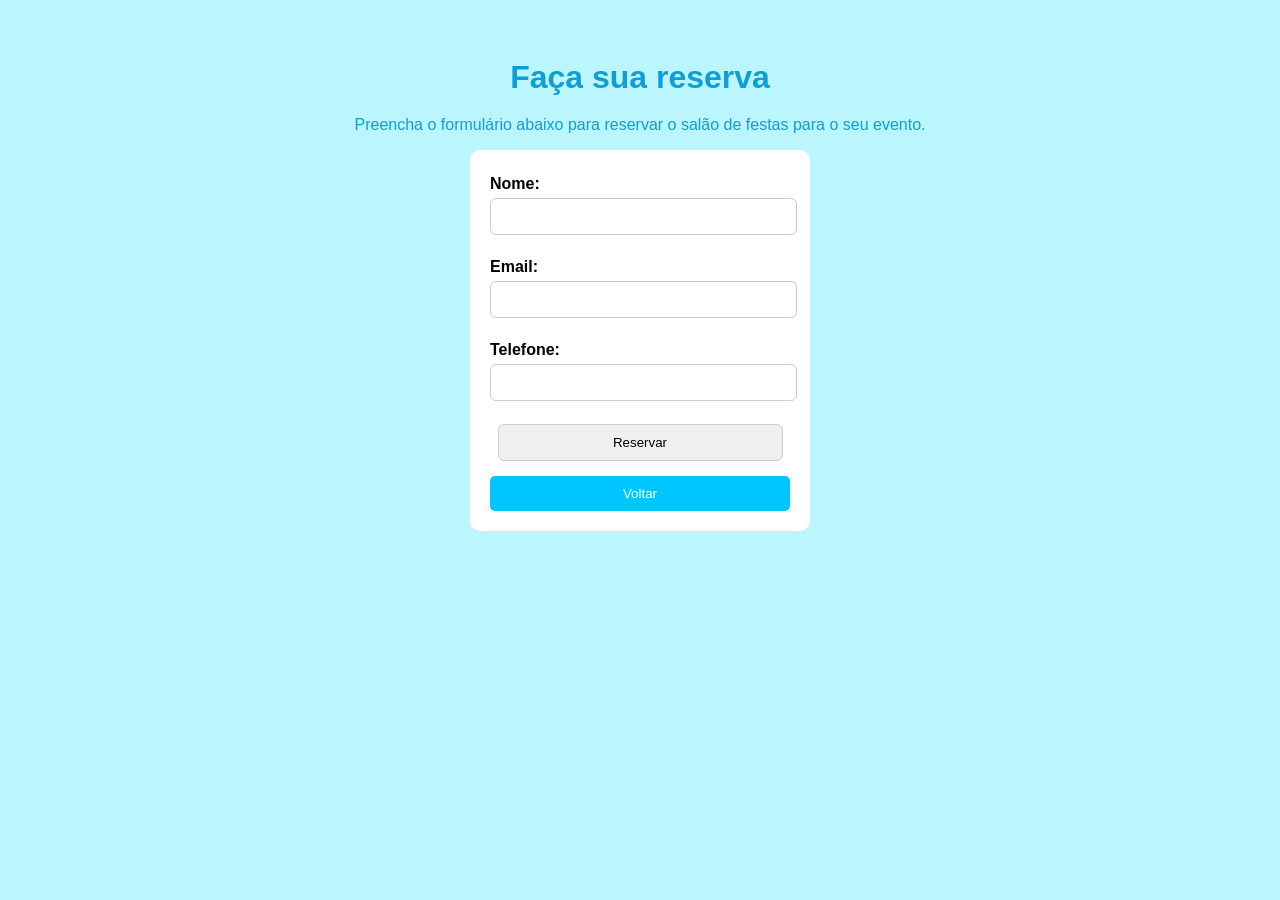
==== reservas.html @ d5a5a95c "Add files via upload" ====
<!DOCTYPE html>
<html lang="pt-br">
<head>
    <meta charset="UTF-8">
    <meta name="viewport" content="width=device-width, initial-scale=1.0">
    <title>Reservas</title>
    <link rel="stylesheet" href="style.css">
</head>
<body>
    <main>
        <div class="container">
            <h1>Faça sua reserva</h1>
            <p>Preencha o formulário abaixo para reservar o salão de festas para o seu evento.</p>
            <form action="cadastro.html" method="post">
                <label for="nome">Nome:</label>
                <input type="text" id="nome" name="nome" required><br><br>
                
                <label for="email">Email:</label>
                <input type="email" id="email" name="email" required><br><br>
                
                <label for="telefone">Telefone:</label>
                <input type="tel" id="telefone" name="telefone" required><br><br>
                
                <input type="submit" value="Reservar">
                <button type="button" onclick="window.location.href='index.html'">Voltar</button>
            </form>
    </main>
    
</body>
</html>
---- style.css ----
body{
   font-family: Arial;
   background-color: rgb(187, 245, 253);
   text-align: center;
   padding: 30px;
   color: rgb(15, 158, 214);
}

h1, h2{
    margin-bottom: 20px;
}

.menu a{
    display: block;
    margin: 10px auto;
    padding: 12px;
    width: 220px;
    background: #00c6ff;
    color: white;
    text-decoration: none;
    border-radius: 8px;
}

.menu a:hover{
    background: #0072ff;
}

form{
    background: white;
    color: black;
    width: 300px;
    margin: auto;
    padding: 20px;
    border-radius: 10px;
}

label{
    display: block;
    text-align: left;
    margin-top: 5px;
    font-weight: bold;
    color: 555;
}

input{
    width: 95%;
    padding: 10px;
    margin-top: 5px;
    border: 1px solid #ccc;
    border-radius: 6px;

}

button{
    margin-top: 15px;
    padding: 10px;
    width: 100%;
    background: #00c6ff;
    color: white;
    border: none;
    border-radius: 5px;  
}

a{
    color: white;
    text-decoration: none;
    background-color: #00c6ff;
    padding: 10px;
    border-radius: 5px;
}

a:hover{
    background: #0072ff;
}

ul{
    list-style: none;
    padding: 0;
    margin lef
}
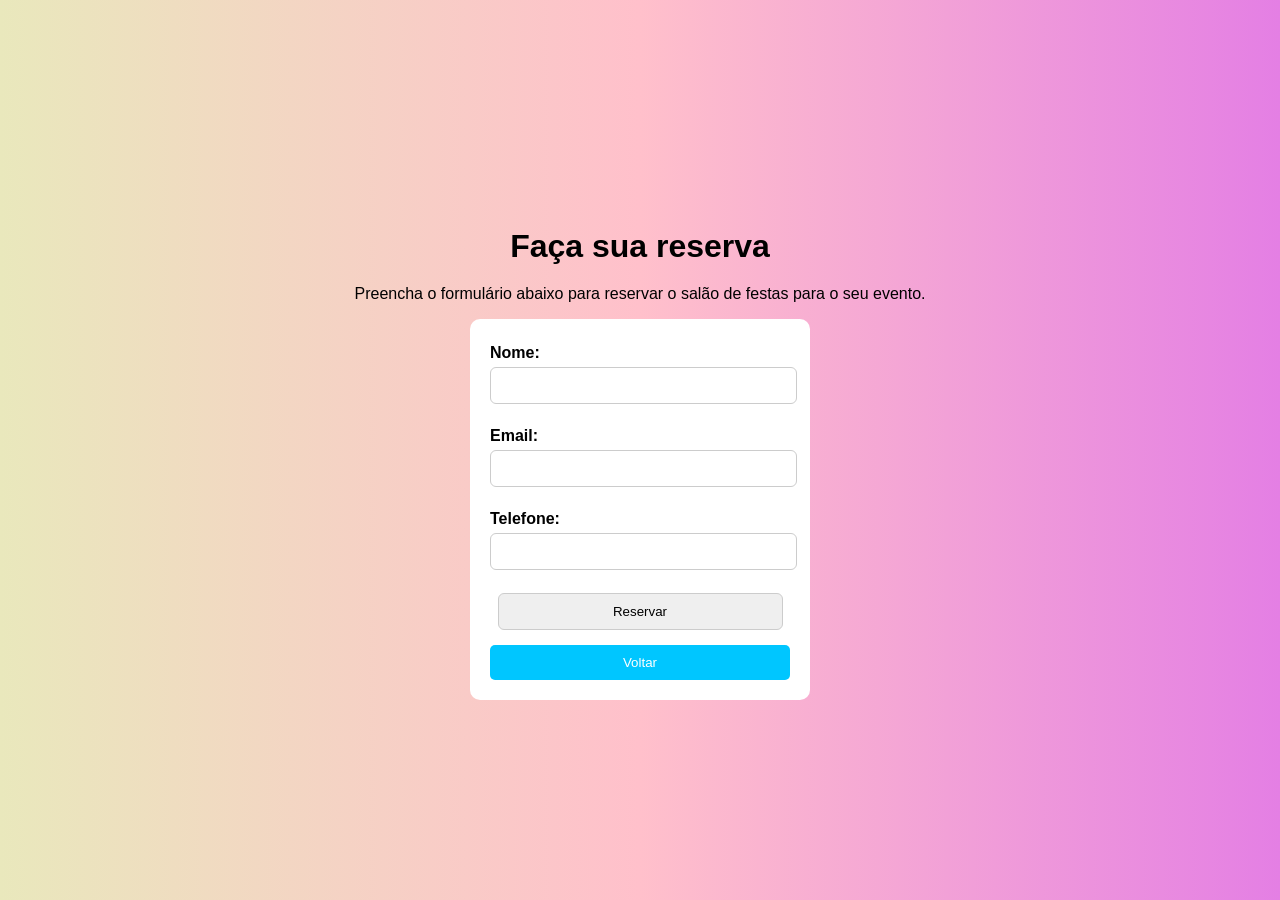
==== commit 9f34ec58: "Add files via upload" ====
--- a/reservas.html
+++ b/reservas.html
@@ -26,5 +26,6 @@
             </form>
     </main>
     
+    
 </body>
 </html>
--- a/style.css
+++ b/style.css
@@ -1,13 +1,14 @@
 body{
    font-family: Arial;
-   background-color: rgb(187, 245, 253);
+   background: linear-gradient(to right, rgb(233, 232, 188), pink, rgb(228, 127, 228));
    text-align: center;
    padding: 30px;
-   color: rgb(15, 158, 214);
+   color: rgb(0, 0, 0);
 }
 
 h1, h2{
     margin-bottom: 20px;
+    color: rgb(0, 0, 0)
 }
 
 .menu a{
@@ -15,7 +16,7 @@
     margin: 10px auto;
     padding: 12px;
     width: 220px;
-    background: #00c6ff;
+    background:linear #00c6ff;
     color: white;
     text-decoration: none;
     border-radius: 8px;
@@ -76,5 +77,27 @@
 ul{
     list-style: none;
     padding: 0;
-    margin lef
+    color: rgb(61, 31, 231);
+    margin-top: 30px;
+}
+
+li{
+    display: inline-block;
+    margin: 0 10px;
+    color: rgb(0, 0, 0);
+}
+
+main{
+    margin-top: 190px;
+}
+
+a{
+    background-color: rgb(0, 0, 0);
+}
+
+.sovre{
+    color: rgb(0, 0, 0);
+    font-size: 36px;
+    display: inline-block;
+    flex-wrap: wrap;
 }
